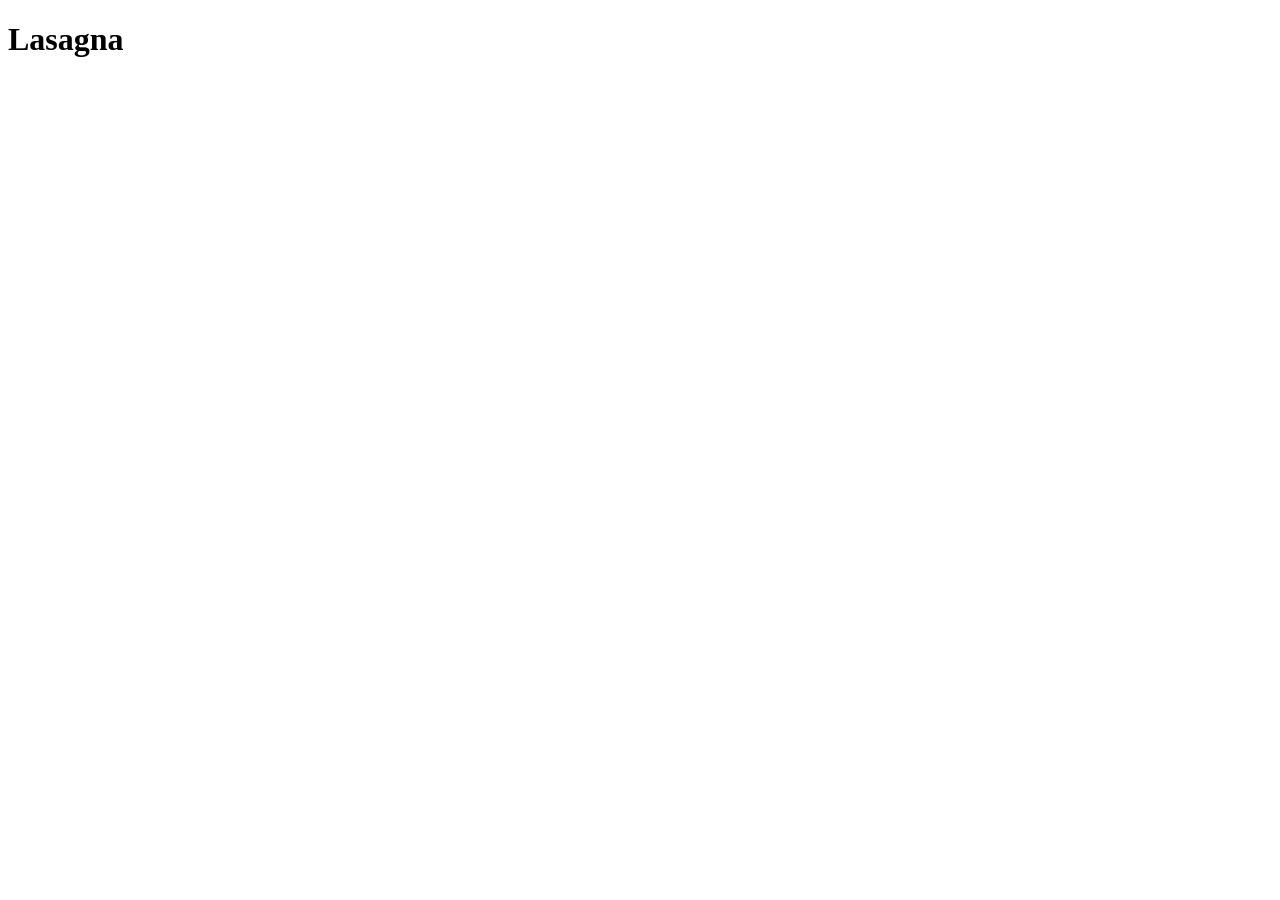
==== recipes/lasagna.html @ bdae9c16 "Add description about recipes Added recipe description so that it can be added to the main website" ====
<!DOCTYPE html>
<html lang="en">
<head>
    <meta charset="UTF-8">
    <meta name="viewport" content="width=device-width, initial-scale=1.0">
    <title>Lasagna</title>
</head>
<body>
    <h1>Lasagna</h1>    
</body>
</html>
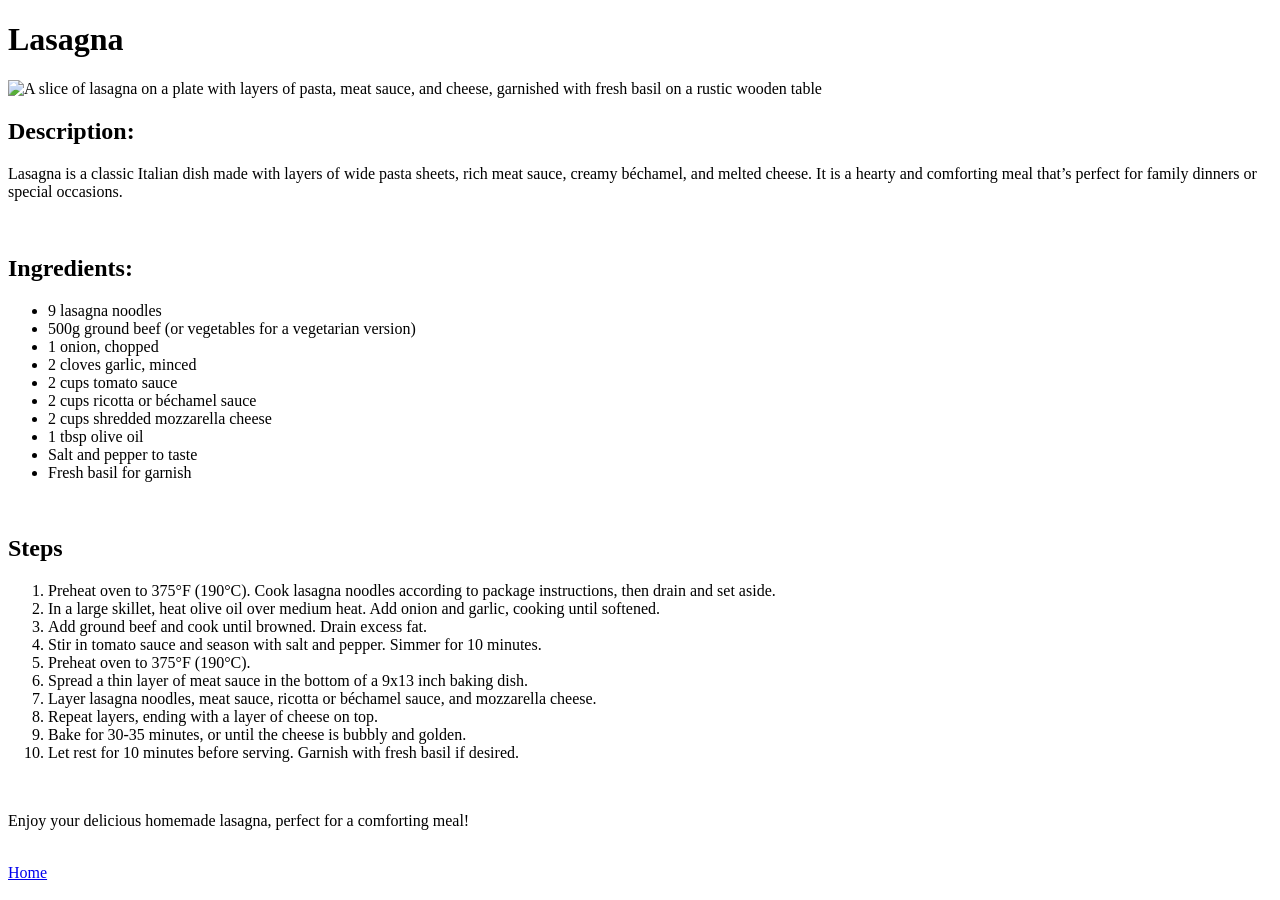
==== commit fc73850b: "Modify index.html file Added newly edited .html files of different recipes in the index.html file" ====
--- a/recipes/lasagna.html
+++ b/recipes/lasagna.html
@@ -6,6 +6,40 @@
     <title>Lasagna</title>
 </head>
 <body>
-    <h1>Lasagna</h1>    
+    <h1>Lasagna</h1>
+    <img src="../images/lasagna.jpg" alt="A slice of lasagna on a plate with layers of pasta, meat sauce, and cheese, garnished with fresh basil on a rustic wooden table" width="300">
+    <h2>Description:</h2>
+    <p>Lasagna is a classic Italian dish made with layers of wide pasta sheets, rich meat sauce, creamy béchamel, and melted cheese. It is a hearty and comforting meal that’s perfect for family dinners or special occasions.</p>
+    <br><h2>Ingredients:</h2>
+    <ul>
+        <li>9 lasagna noodles</li>
+        <li>500g ground beef (or vegetables for a vegetarian version)</li>
+        <li>1 onion, chopped</li>
+        <li>2 cloves garlic, minced</li>
+        <li>2 cups tomato sauce</li>
+        <li>2 cups ricotta or béchamel sauce</li>
+        <li>2 cups shredded mozzarella cheese</li>
+        <li>1 tbsp olive oil</li>
+        <li>Salt and pepper to taste</li>
+        <li>Fresh basil for garnish</li>
+    </ul>
+    <br>
+    <h2>Steps</h2>
+    <ol>
+        <li>Preheat oven to 375°F (190°C). Cook lasagna noodles according to package instructions, then drain and set aside.</li>
+        <li>In a large skillet, heat olive oil over medium heat. Add onion and garlic, cooking until softened.</li>
+        <li>Add ground beef and cook until browned. Drain excess fat.</li>
+        <li>Stir in tomato sauce and season with salt and pepper. Simmer for 10 minutes.</li>
+        <li>Preheat oven to 375°F (190°C).</li>
+        <li>Spread a thin layer of meat sauce in the bottom of a 9x13 inch baking dish.</li>
+        <li>Layer lasagna noodles, meat sauce, ricotta or béchamel sauce, and mozzarella cheese.</li>
+        <li>Repeat layers, ending with a layer of cheese on top.</li>
+        <li>Bake for 30-35 minutes, or until the cheese is bubbly and golden.</li>
+        <li>Let rest for 10 minutes before serving. Garnish with fresh basil if desired.</li>
+    </ol>
+    <br>
+    <p>Enjoy your delicious homemade lasagna, perfect for a comforting meal!</p>
+    <br>
+    <a href="../index.html">Home</a>
 </body>
 </html>
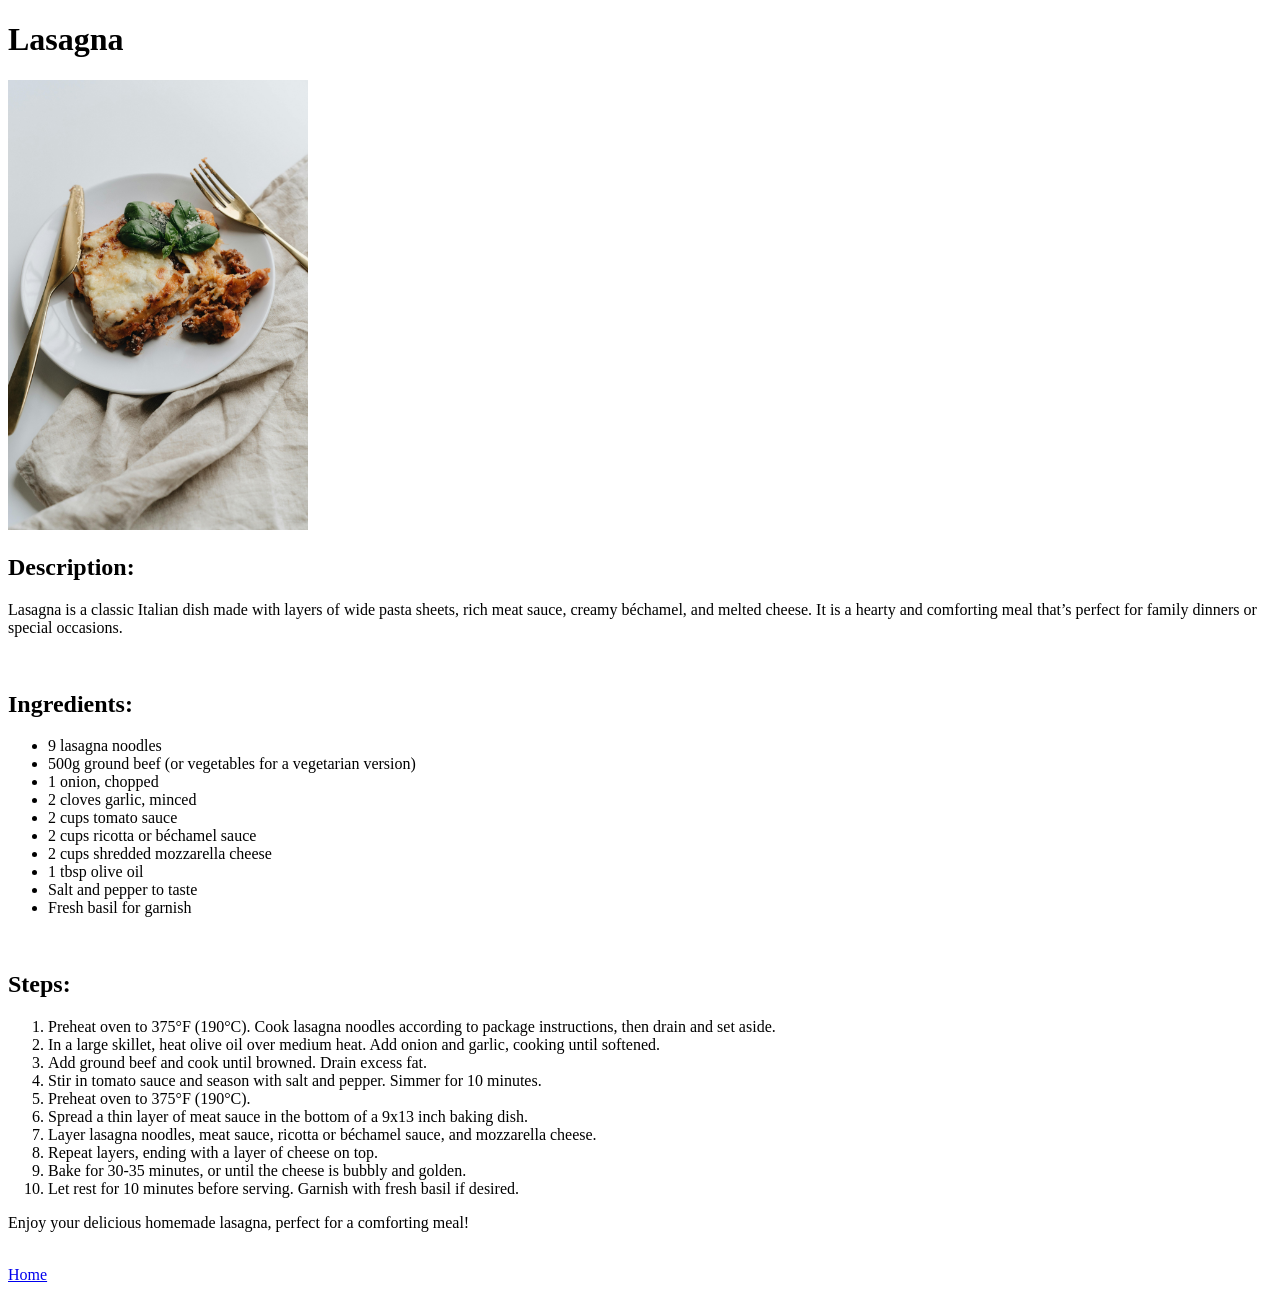
==== commit 876aac4d: "Update styles for refined layout" ====
--- a/recipes/lasagna.html
+++ b/recipes/lasagna.html
@@ -4,9 +4,11 @@
     <meta charset="UTF-8">
     <meta name="viewport" content="width=device-width, initial-scale=1.0">
     <title>Lasagna</title>
+    <!-- linking the stylesheet for the page -->
+    <link rel="stylesheet" href="../recipes/style-lasagna.css">
 </head>
 <body>
-    <h1>Lasagna</h1>
+    <h1 class="header">Lasagna</h1>
     <img src="../images/lasagna.jpg" alt="A slice of lasagna on a plate with layers of pasta, meat sauce, and cheese, garnished with fresh basil on a rustic wooden table" width="300">
     <h2>Description:</h2>
     <p>Lasagna is a classic Italian dish made with layers of wide pasta sheets, rich meat sauce, creamy béchamel, and melted cheese. It is a hearty and comforting meal that’s perfect for family dinners or special occasions.</p>
@@ -24,7 +26,7 @@
         <li>Fresh basil for garnish</li>
     </ul>
     <br>
-    <h2>Steps</h2>
+    <h2>Steps:</h2>
     <ol>
         <li>Preheat oven to 375°F (190°C). Cook lasagna noodles according to package instructions, then drain and set aside.</li>
         <li>In a large skillet, heat olive oil over medium heat. Add onion and garlic, cooking until softened.</li>
@@ -37,7 +39,6 @@
         <li>Bake for 30-35 minutes, or until the cheese is bubbly and golden.</li>
         <li>Let rest for 10 minutes before serving. Garnish with fresh basil if desired.</li>
     </ol>
-    <br>
     <p>Enjoy your delicious homemade lasagna, perfect for a comforting meal!</p>
     <br>
     <a href="../index.html">Home</a>
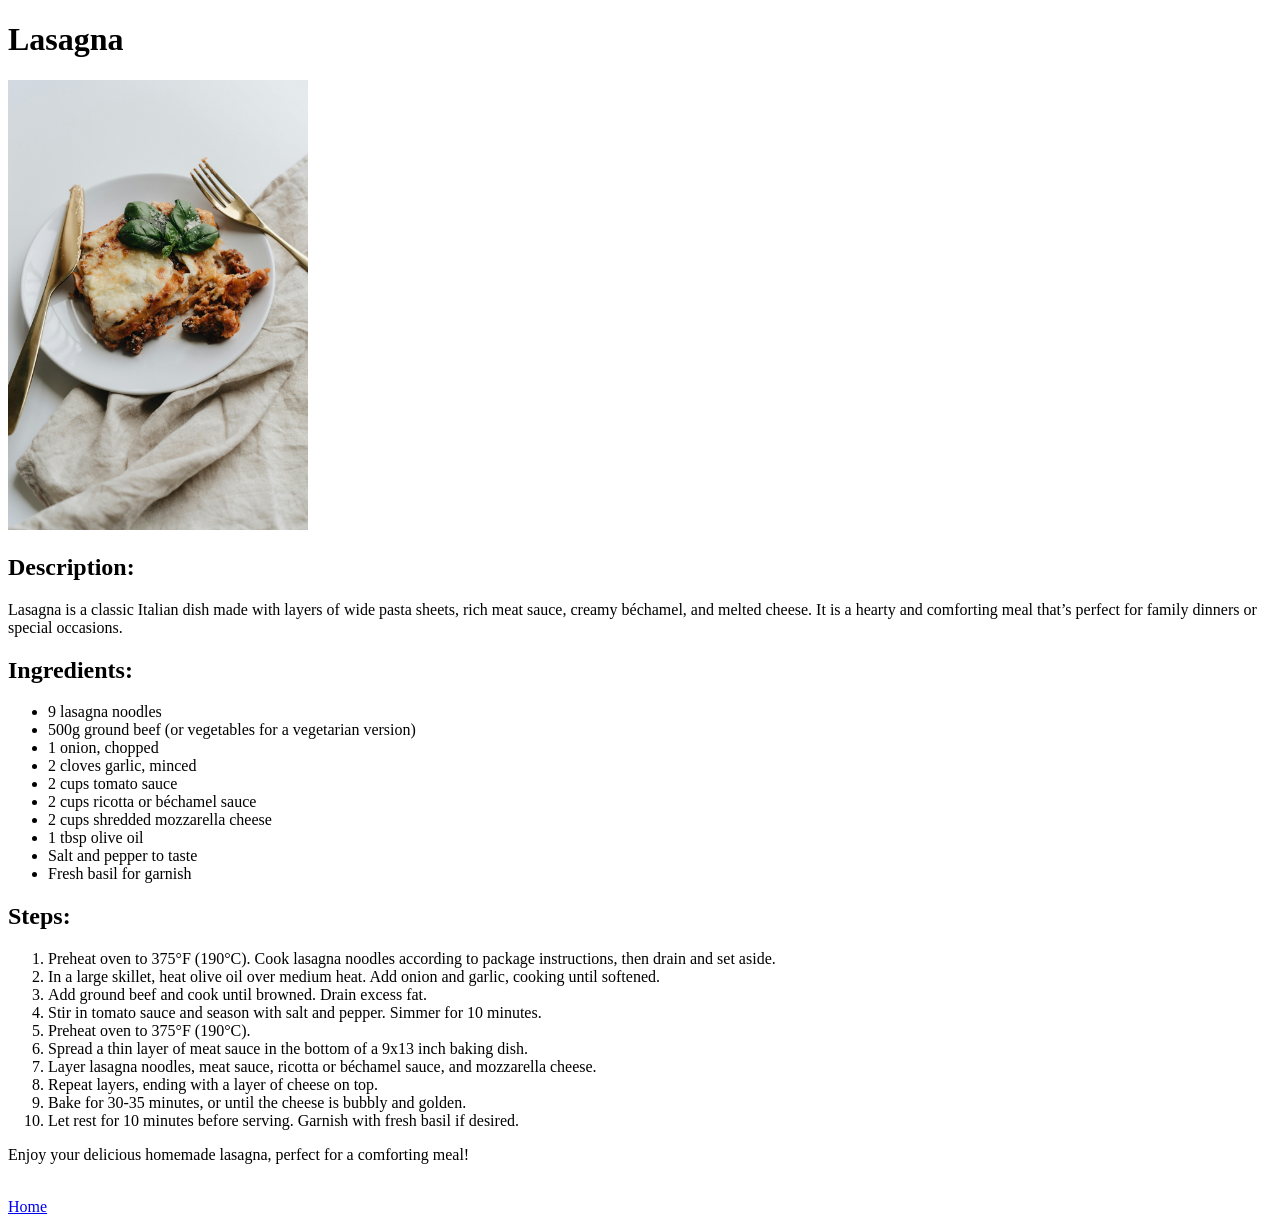
==== commit 84c46c88: "Remove <br> elements from lasagna.html" ====
--- a/recipes/lasagna.html
+++ b/recipes/lasagna.html
@@ -12,7 +12,7 @@
     <img src="../images/lasagna.jpg" alt="A slice of lasagna on a plate with layers of pasta, meat sauce, and cheese, garnished with fresh basil on a rustic wooden table" width="300">
     <h2>Description:</h2>
     <p>Lasagna is a classic Italian dish made with layers of wide pasta sheets, rich meat sauce, creamy béchamel, and melted cheese. It is a hearty and comforting meal that’s perfect for family dinners or special occasions.</p>
-    <br><h2>Ingredients:</h2>
+    <h2>Ingredients:</h2>
     <ul>
         <li>9 lasagna noodles</li>
         <li>500g ground beef (or vegetables for a vegetarian version)</li>
@@ -25,9 +25,8 @@
         <li>Salt and pepper to taste</li>
         <li>Fresh basil for garnish</li>
     </ul>
-    <br>
     <h2>Steps:</h2>
-    <ol>
+    <ol class="steps">
         <li>Preheat oven to 375°F (190°C). Cook lasagna noodles according to package instructions, then drain and set aside.</li>
         <li>In a large skillet, heat olive oil over medium heat. Add onion and garlic, cooking until softened.</li>
         <li>Add ground beef and cook until browned. Drain excess fat.</li>
@@ -41,6 +40,6 @@
     </ol>
     <p>Enjoy your delicious homemade lasagna, perfect for a comforting meal!</p>
     <br>
-    <a href="../index.html">Home</a>
+    <a class="button" href="../index.html">Home</a>
 </body>
 </html>
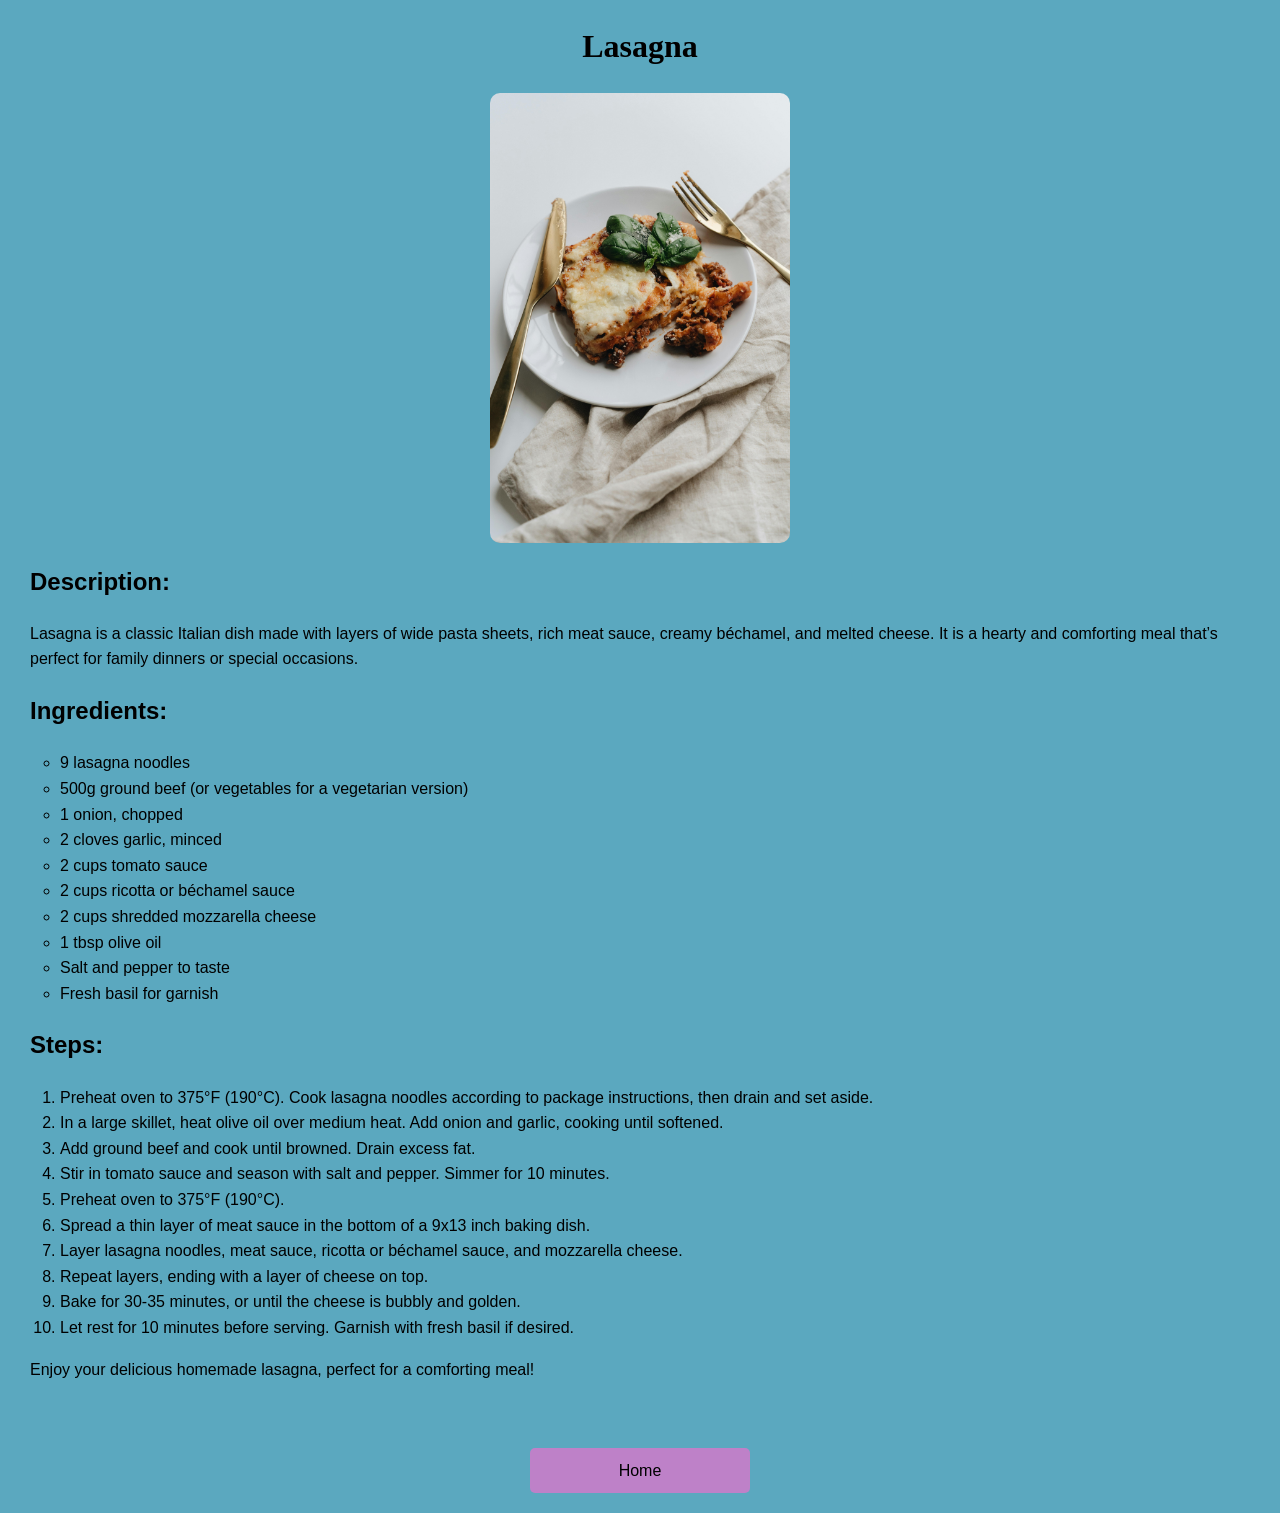
==== commit 689bcfb6: "Update .html files with classes and IDs and remove <br>" ====
--- a/recipes/lasagna.html
+++ b/recipes/lasagna.html
@@ -5,7 +5,7 @@
     <meta name="viewport" content="width=device-width, initial-scale=1.0">
     <title>Lasagna</title>
     <!-- linking the stylesheet for the page -->
-    <link rel="stylesheet" href="../recipes/style-lasagna.css">
+    <link rel="stylesheet" href="../recipes/style.css">
 </head>
 <body>
     <h1 class="header">Lasagna</h1>
@@ -13,7 +13,7 @@
     <h2>Description:</h2>
     <p>Lasagna is a classic Italian dish made with layers of wide pasta sheets, rich meat sauce, creamy béchamel, and melted cheese. It is a hearty and comforting meal that’s perfect for family dinners or special occasions.</p>
     <h2>Ingredients:</h2>
-    <ul>
+    <ul class="ingredients">
         <li>9 lasagna noodles</li>
         <li>500g ground beef (or vegetables for a vegetarian version)</li>
         <li>1 onion, chopped</li>
--- a/recipes/style.css
+++ b/recipes/style.css
@@ -0,0 +1,51 @@
+body {
+    font-family: Verdana, Geneva, Tahoma, sans-serif, sans-serif;
+    line-height: 1.6;
+    margin: 20px;
+    background-color: #5ba8bf;
+}
+
+.header {
+    color: #000000;
+    text-align: center;
+    margin-bottom: 20px;
+    font-family: Garamond, serif;
+}
+
+img {
+    display: block;
+    margin: 0 auto 20px auto;
+    border-radius: 10px;
+}
+
+h2 {
+    color: #000000;
+    margin-top: 20px;
+    margin-left: 10px;
+    
+}
+
+
+.steps {
+    list-style-type: decimal;
+}
+
+.ingredients {
+    list-style-type: circle;
+}
+
+.button {
+    display: block;
+    width: 200px;
+    margin: 20px auto;
+    padding: 10px;
+    background-color: #be81c8;
+    color: #000000;
+    text-align: center;
+    text-decoration: none;
+    border-radius: 5px;
+}
+
+p {
+    margin: 0 10px 20px 10px;
+}
